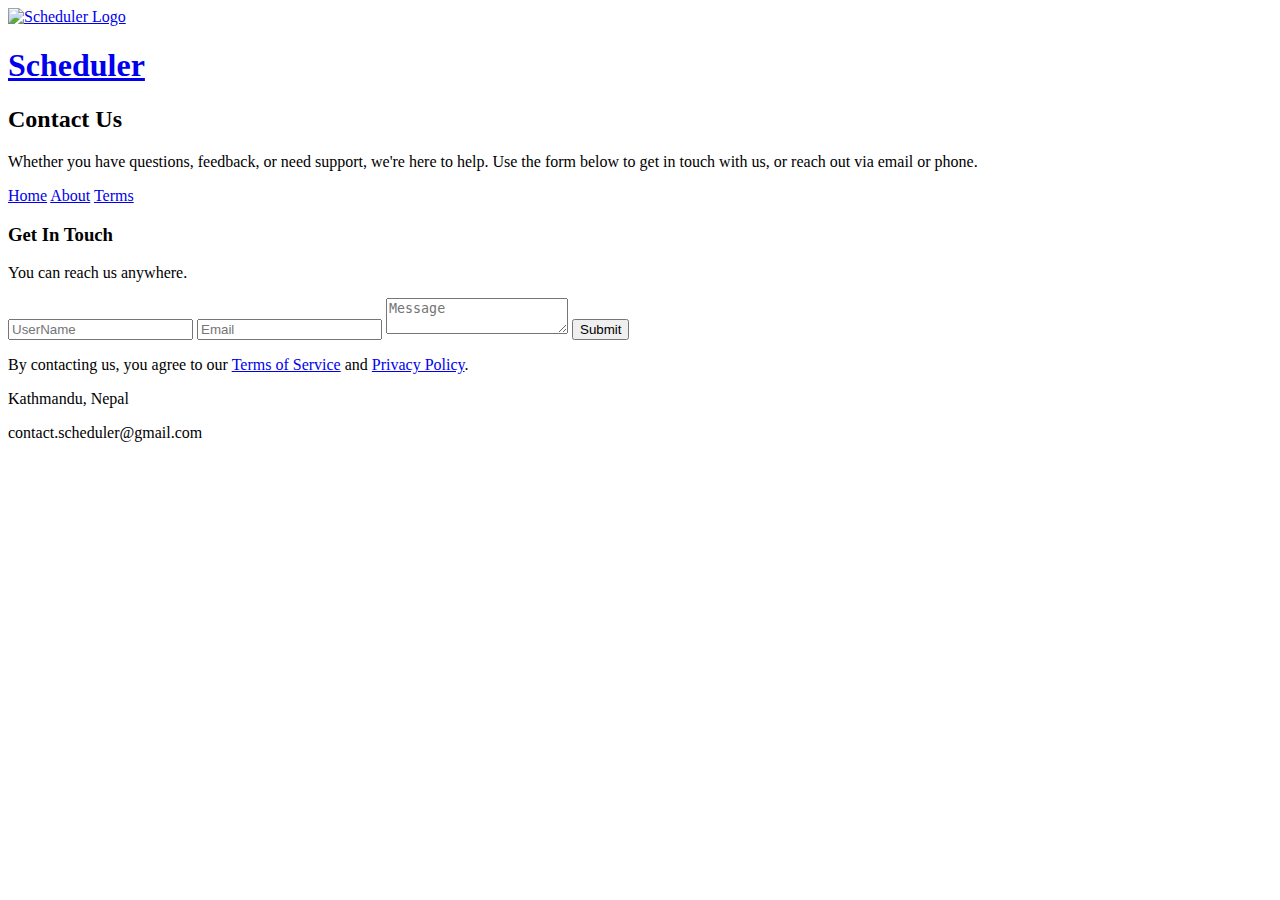
==== contact.html @ b6f7880c "Add files via upload" ====
<!DOCTYPE html>
<html lang="en">
<head>
  <meta charset="UTF-8">
  <meta name="viewport" content="width=device-width, initial-scale=1.0">
  <title>Contact Us</title>
  <link rel="stylesheet" href="../CSS/contact.css">
</head>
<body>
  <header>
    <div class="logo">
      <a href="landingpage.html"><img src="../images/Logo.png" alt="Scheduler Logo" class="logo-img"></a>
      <a href="landingpage.html"><h1>Scheduler</h1></a>
    </div>
    
    
  </header>
  <main>
    <div class="container">
      <div class="left-section">
    
        <h2 id="contact-us">Contact Us</h2>
        <p>Whether you have questions, feedback, or need support, we're here to help. Use the form below to get in touch with us, or reach out via email or phone.</p>
      </div>
      <div class="right-section">
        <nav class="nav-bar">
          <a href="landingpage.html">Home</a>
          <a href="about.html">About</a>
          <a href="terms.html">Terms</a>
        </nav>
        <div class="form-container">
          <h3 id="get-in-touch">Get In Touch</h3>
          <p id="reach-us-anywhere">You can reach us anywhere.</p>
          <form>
            <input type="text" name="name" placeholder="UserName" class="userInput" required>
            <input type="email" name="email" placeholder="Email" class="userInput" required>
            <textarea name="message" placeholder="Message" class="userInput" required></textarea>
            <button type="submit">Submit</button>
          </form>
          <p class="terms">By contacting us, you agree to our <a href="terms.html">Terms of Service</a> and <a href="privacy.html">Privacy Policy</a>.</p>
        </div>
      </div>
    </div>
  </main>
  <footer>
    <div class="contact-info">
      <p>Kathmandu, Nepal</p>
      <p>contact.scheduler@gmail.com</p>
    </div>
  </footer>
</body>
</html>
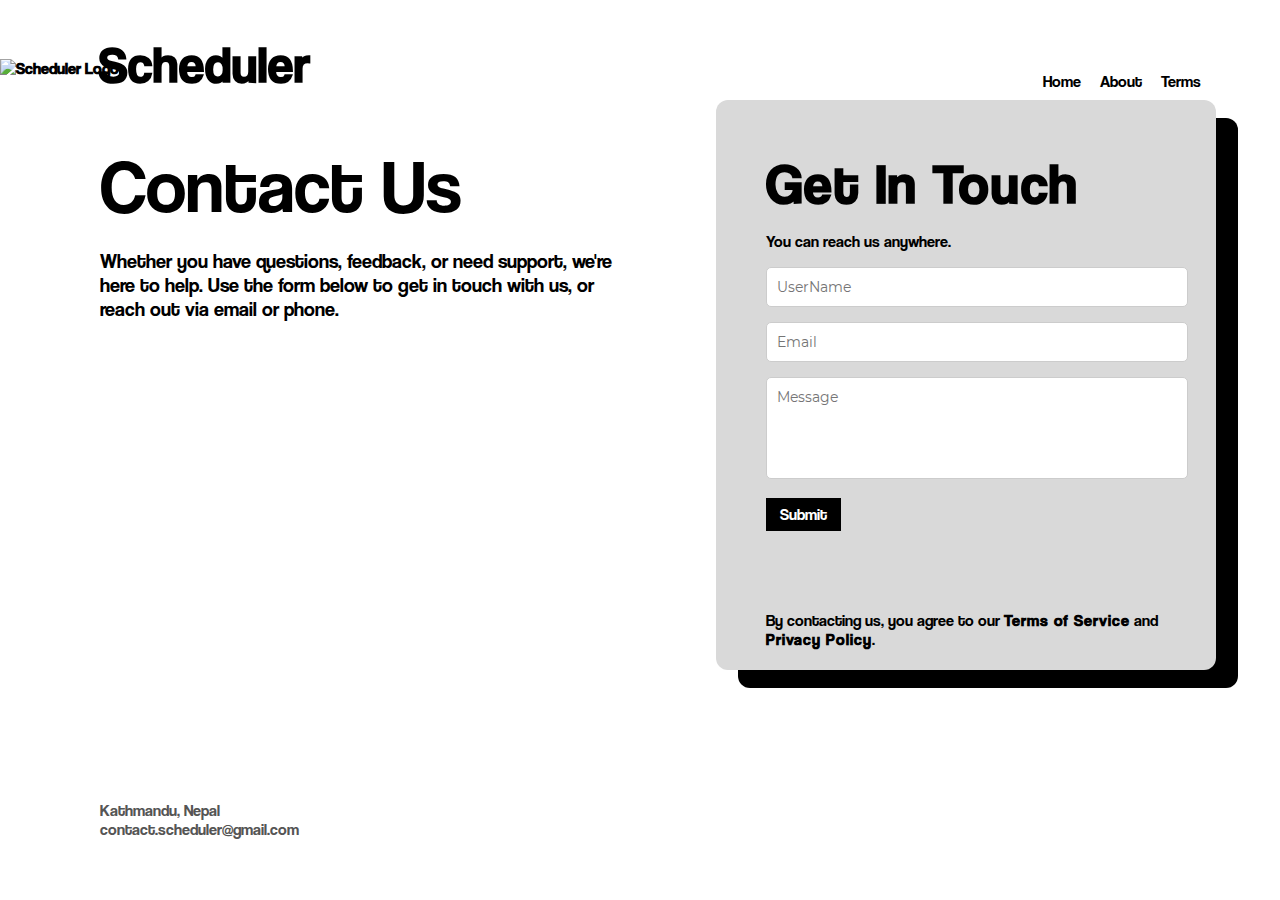
==== commit 74ac4a4c: "Update contact.html" ====
--- a/contact.html
+++ b/contact.html
@@ -4,7 +4,7 @@
   <meta charset="UTF-8">
   <meta name="viewport" content="width=device-width, initial-scale=1.0">
   <title>Contact Us</title>
-  <link rel="stylesheet" href="../CSS/contact.css">
+  <link rel="stylesheet" href="/contact.css">
 </head>
 <body>
   <header>
--- a/contact.css
+++ b/contact.css
@@ -0,0 +1,314 @@
+/* added three font faces coolvetica, antinkodan and thunder hc */
+@font-face {
+    font-family: 'Coolvetica';
+    /* Removed the link  to coolvetica italic and renamed the files and updated the formats*/
+    src: url('/Fonts/coolvetica/coolvetica-rg.woff2') format('woff2');
+    font-weight: normal;
+    font-style: normal;
+  }
+  
+  @font-face {
+    font-family: 'Montserrat';
+    src: url('/Fonts/montserrat/Montserrat-Regular.ttf') format('woff2');
+  }
+  html {
+    height: 100vh;
+  }
+  /* styles.css */
+  body {
+      position: relative;
+      margin: 0;
+      font-family: 'Coolvetica';
+      font-weight: 100;
+      background-color: #fff;
+    }
+    
+    .container {
+      display: flex;
+      flex-direction: row;
+      width: auto;
+      height: 80vh;
+    }
+    
+    .left-section {
+      position: absolute;
+      top: 14%;
+      left: 0;
+      /* margin-top: -60px;adds sapace on top of da page */
+      flex: 1;
+      margin-left: 100px;
+      z-index: 1;
+      /* margin: 80px;
+      margin-top: 20px; */
+      /* padding: 80px; adds space inside the left section */
+      flex-direction: column; /*align items vertically aka a column*/
+      justify-content: center;/*aligns items vertically too idk why?*/
+    }
+    
+    .logo { /*targets the entire logo as a group*/
+      display: flex;
+      align-items: center;
+      margin-left: -20px;
+    }
+    .logo-img { /*targets the logo img*/
+      width: 120px;
+      height: 120px;
+      padding-top: 10px;
+    }
+    
+    
+    a{
+      text-decoration: none;
+      color: black;
+      font-weight: bold;
+    }
+    
+    header {
+      margin-top: 0;
+      padding-left: 20px;
+    }
+    header h1 {
+      letter-spacing: 1px;
+      font-size: 50px;
+      margin-left: -20px;
+    }
+    .left-section h2 { /*targets the contact us*/
+      font-size: 75px;
+      font-weight: 100;
+      margin-top: 20px;
+      margin-bottom: -0px;
+    }
+    
+    .left-section p { /*targets the description text*/
+      font-size: 20px;
+      width: 520px;
+    }
+    
+    /* *TO-DO: put contact-info section in footer element */
+    .contact-info {
+      position: absolute;
+      bottom: 0%;
+      left: 0%;
+      margin-left: 100px;
+      font-size: 16px;
+      color: #555;
+      line-height: 0.2;
+    }
+    
+    .right-section {
+      position: absolute;
+      top: 0%;
+      right: 5%;
+      flex: 1;
+      /* margin: 40px; */
+      /* padding: 40px; */
+      display: flex;
+      flex-direction: column;
+      justify-content: flex-start;
+      align-items: center;
+      margin-top: 100px;
+    }
+    
+    .nav-bar {
+      position: absolute;
+      top: -5%;
+      right: 0;
+      z-index: 1;
+    }
+    
+    .nav-bar a {
+      margin-right: 15px;/*adds space inbetween links*/
+      text-decoration: none;
+      color: #000;
+      transition: all 0.3 ease;
+      font-weight: normal;
+    }
+  
+    .nav-bar a:hover{
+      text-decoration: underline;
+    }
+    
+    .form-container { /*targets the form "container"*/
+      padding: 50px;
+      width: 400px;
+      height: 470px;
+    
+      border-radius: 12px;
+      background-color: #d9d9d9;
+      box-shadow: 22px 18px 0px #000;
+    }
+    
+    .form-container h3 { /*targets the getintouch*/
+      font-size: 55px;
+      margin-top: 0px;
+      margin-bottom: 0;
+      letter-spacing: 2px;
+    }
+    
+    .form-container p {
+      font-size: 16px;
+      color: #000;
+    }
+    
+    form input,
+    form textarea {
+      width: 100%;
+      padding: 10px;
+      margin-bottom: 15px;
+      font-size: 14px;
+      font-family: 'Montserrat';
+      border: 1px solid #ccc;
+      border-radius: 5px;
+      transition: all 0.3 ease;
+    }
+      
+    form button {
+      background-color: black;
+      color: white;
+      font-size: 16px;
+      font-family: 'Coolvetica', sans-serif;
+      border: none;
+      padding: 7px 14px;
+      border-radius: 0px;
+      margin-bottom: 40px;
+      cursor: pointer;
+      transition: box-shadow 0.3s ease, transform 0.3s ease;
+    }
+    
+    form button:hover {
+      box-shadow: 7px 7px 0px #BEBEBE;
+      transform: translateY(-5px);
+    }
+    
+    .terms {
+      font-size: 12px;
+      color: #666;
+      margin-top: 40px;
+    }
+    
+    .terms a {
+      text-decoration: none;
+      color: #000;
+      transition: all 0.3 ease;
+      letter-spacing: 1px;
+    }
+  
+    .terms a:hover{
+      text-decoration: underline;
+    }
+
+    textarea {
+      resize: none;
+      height: 80px;
+    }
+
+@media only screen and (max-width: 1024px) and (min-width: 769px) {
+  .left-section p { /*targets the description text*/
+    font-size: 20px;
+    width: 370px;
+  }
+  #contact-us {
+    font-size: 60px;
+    font-weight: bold;
+    letter-spacing: 2px;
+  }
+}
+
+@media only screen and (max-width: 1023px) {
+  *{
+    position: static;
+  }
+  html {
+    overflow-y: scroll;
+  }
+  body {
+    /* width: 100vw; */
+    padding: 0;
+    display: flex;
+    flex-direction: column;
+    align-items: center;
+  }
+  header h1 {
+    letter-spacing: 1px;
+    font-size: 42px;
+    margin-left: -30px;
+  }
+  
+  .container {
+    all: unset;
+    display: flex;
+    flex-grow: 1;
+    width: 90vw;
+  }
+  .left-section {
+    visibility: hidden;
+    width: 0;
+    margin: 0;
+    height: 50vw;
+  }
+  .left-section p{
+    width: 0;
+  }
+  .right-section{
+    position: static;
+    margin: 0 auto 0 auto;
+  }
+  .nav-bar {
+    all: unset;
+    width: 72%;
+    text-align: right;
+    padding: 0 5px 5px 75px;
+  }
+  .form-container {
+    height: auto;
+    width: 70%;
+    padding: 40px;
+  }
+  .userInput {
+    width: 80%;
+    display: block;
+  }
+  .terms {
+    margin: 0;
+  }
+  #get-in-touch {
+    font-size: 45px;
+    margin: 0;
+  }
+  .contact-info {
+    all: unset;
+    margin-top: 115px;
+    position: static;
+    display: block;
+    width: 100%;
+    text-align: center;
+  }
+  .contact-info p {
+    margin-top: -15px;
+  }
+  #reach-us-anywhere {
+    font-size: 14px;
+  }
+}
+
+@media only screen and (max-width: 375px) {
+  .form-container {
+    box-shadow: 14px 14px 0px #000;
+    /* box-shadow: none; */
+  }
+  .userInput {
+    width: 100%;
+      padding: 10px;
+      margin-bottom: 15px;
+      font-size: 14px;
+      font-family: 'Montserrat';
+      border: 1px solid #ccc;
+      border-radius: 5px;
+      transition: all 0.3 ease;
+  }
+  .nav-bar {
+    all: unset;
+    padding-bottom: 5px;
+    text-align: center;
+  }
+}
